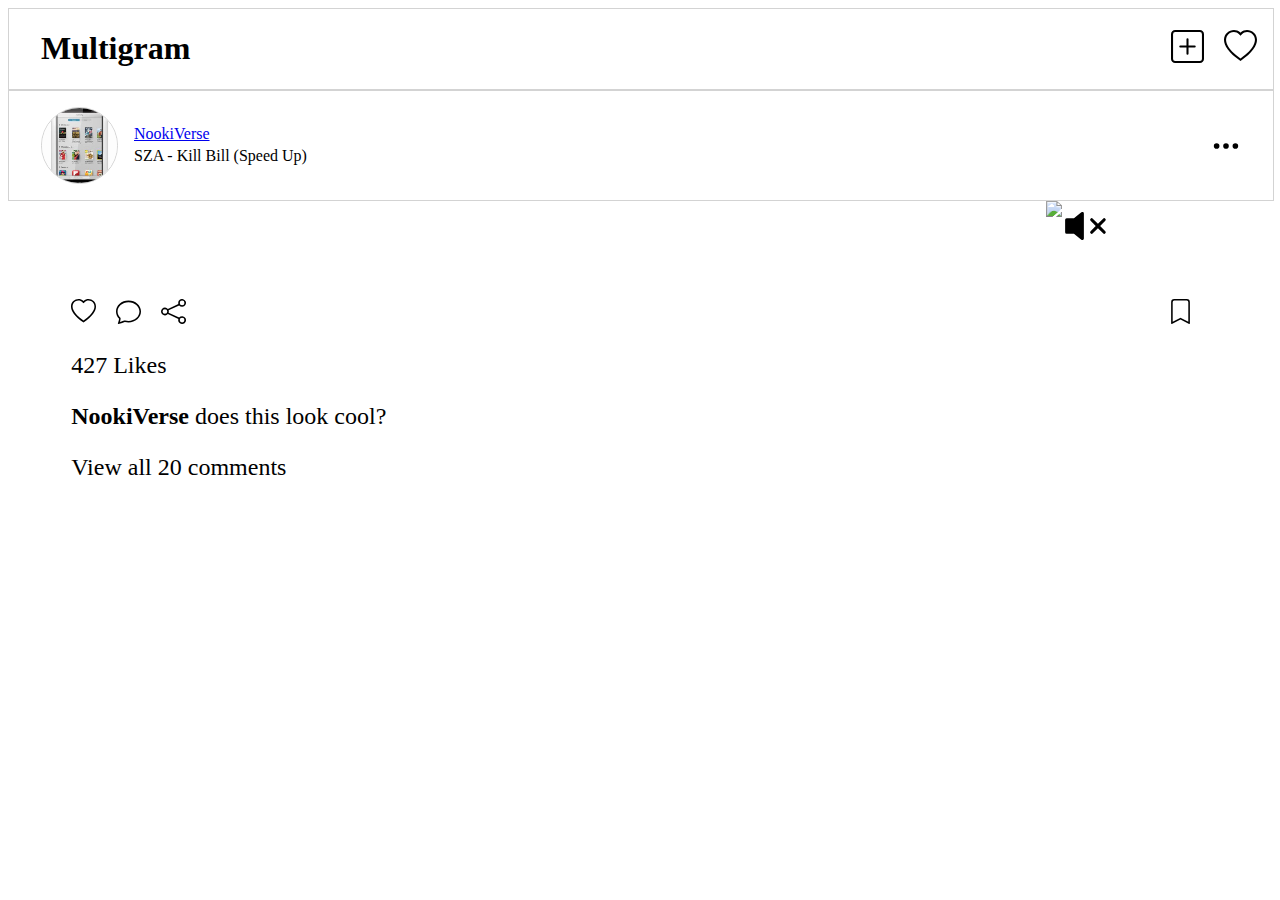
==== feed.html @ b5b0e0c5 "Merge pull request #1 from tcantello72/leek-feed-page" ====
<!DOCTYPE html>
<html lang="en">
  <head>
    <meta charset="UTF-8" />
    <meta http-equiv="X-UA-Compatible" content="IE=edge" />
    <meta name="viewport" content="width=device-width, initial-scale=1.0" />
    <link rel="stylesheet" href="style.css" />
    <title>Multigram Feed</title>
  </head>
  <body>

    <header class="navHeader">
      <h1 id = "Multigram" style="margin-left: 1em">Multigram</h1>
      <div class="headerIcons">
        <svg xmlns="http://www.w3.org/2000/svg" width="33" height="33" fill="currentColor" id= "headerIcon" class="bi bi-plus-square" viewBox="0 0 16 16">
          <path d="M14 1a1 1 0 0 1 1 1v12a1 1 0 0 1-1 1H2a1 1 0 0 1-1-1V2a1 1 0 0 1 1-1h12zM2 0a2 2 0 0 0-2 2v12a2 2 0 0 0 2 2h12a2 2 0 0 0 2-2V2a2 2 0 0 0-2-2H2z"/>
          <path d="M8 4a.5.5 0 0 1 .5.5v3h3a.5.5 0 0 1 0 1h-3v3a.5.5 0 0 1-1 0v-3h-3a.5.5 0 0 1 0-1h3v-3A.5.5 0 0 1 8 4z"/>
        </svg>
        <svg xmlns="http://www.w3.org/2000/svg" width="33" height="33" fill="currentColor" id= "headerIcon" class="bi bi-heart" viewBox="0 0 16 16">
          <path d="m8 2.748-.717-.737C5.6.281 2.514.878 1.4 3.053c-.523 1.023-.641 2.5.314 4.385.92 1.815 2.834 3.989 6.286 6.357 3.452-2.368 5.365-4.542 6.286-6.357.955-1.886.838-3.362.314-4.385C13.486.878 10.4.28 8.717 2.01L8 2.748zM8 15C-7.333 4.868 3.279-3.04 7.824 1.143c.06.055.119.112.176.171a3.12 3.12 0 0 1 .176-.17C12.72-3.042 23.333 4.867 8 15z"/>
        </svg>
      </div>
    </header>
    <main>
      <div class="feedHeader">
        <div class="feedInfo">
          <img class="feedProfileImg" src="images/nookProfilePicture.png"/>
          <div class="feedDetails">
            <p class="feedProfile"><a href="./account.html">NookiVerse</a></p>
            <p class="feedSong">SZA - Kill Bill (Speed Up)</p>
          </div>
        </div>
        <svg xmlns="http://www.w3.org/2000/svg" width="30" height="30" fill="currentColor" id="feedThreeDots" class="bi bi-three-dots" viewBox="0 0 16 16">
          <path d="M3 9.5a1.5 1.5 0 1 1 0-3 1.5 1.5 0 0 1 0 3zm5 0a1.5 1.5 0 1 1 0-3 1.5 1.5 0 0 1 0 3zm5 0a1.5 1.5 0 1 1 0-3 1.5 1.5 0 0 1 0 3z"/>
        </svg>
      </div>
      <div class="postParent">
        <img class="postPicture" src="https://picsum.photos/800/800"/>
        <div class="postMute">
          <svg xmlns="http://www.w3.org/2000/svg" width="50" height="50" fill="currentColor" class="bi bi-volume-mute-fill" viewBox="0 0 16 16">
            <path d="M6.717 3.55A.5.5 0 0 1 7 4v8a.5.5 0 0 1-.812.39L3.825 10.5H1.5A.5.5 0 0 1 1 10V6a.5.5 0 0 1 .5-.5h2.325l2.363-1.89a.5.5 0 0 1 .529-.06zm7.137 2.096a.5.5 0 0 1 0 .708L12.207 8l1.647 1.646a.5.5 0 0 1-.708.708L11.5 8.707l-1.646 1.647a.5.5 0 0 1-.708-.708L10.793 8 9.146 6.354a.5.5 0 1 1 .708-.708L11.5 7.293l1.646-1.647a.5.5 0 0 1 .708 0z"/>
          </svg>
        </div>
      </div>
      <div class="postInteractions">
        <div class="postInteractionsIcons">
          <svg xmlns="http://www.w3.org/2000/svg" width="25" height="25" fill="currentColor" id="postIcons" class="bi bi-heart" viewBox="0 0 16 16">
            <path d="m8 2.748-.717-.737C5.6.281 2.514.878 1.4 3.053c-.523 1.023-.641 2.5.314 4.385.92 1.815 2.834 3.989 6.286 6.357 3.452-2.368 5.365-4.542 6.286-6.357.955-1.886.838-3.362.314-4.385C13.486.878 10.4.28 8.717 2.01L8 2.748zM8 15C-7.333 4.868 3.279-3.04 7.824 1.143c.06.055.119.112.176.171a3.12 3.12 0 0 1 .176-.17C12.72-3.042 23.333 4.867 8 15z"/>
          </svg>

          <svg xmlns="http://www.w3.org/2000/svg" width="25" height="25" fill="currentColor" id="postIcons" class="bi bi-chat" viewBox="0 0 16 16">
            <path d="M2.678 11.894a1 1 0 0 1 .287.801 10.97 10.97 0 0 1-.398 2c1.395-.323 2.247-.697 2.634-.893a1 1 0 0 1 .71-.074A8.06 8.06 0 0 0 8 14c3.996 0 7-2.807 7-6 0-3.192-3.004-6-7-6S1 4.808 1 8c0 1.468.617 2.83 1.678 3.894zm-.493 3.905a21.682 21.682 0 0 1-.713.129c-.2.032-.352-.176-.273-.362a9.68 9.68 0 0 0 .244-.637l.003-.01c.248-.72.45-1.548.524-2.319C.743 11.37 0 9.76 0 8c0-3.866 3.582-7 8-7s8 3.134 8 7-3.582 7-8 7a9.06 9.06 0 0 1-2.347-.306c-.52.263-1.639.742-3.468 1.105z"/>
          </svg>
          <svg xmlns="http://www.w3.org/2000/svg" width="25" height="25" fill="currentColor"  id="postIcons" class="bi bi-share" viewBox="0 0 16 16">
            <path d="M13.5 1a1.5 1.5 0 1 0 0 3 1.5 1.5 0 0 0 0-3zM11 2.5a2.5 2.5 0 1 1 .603 1.628l-6.718 3.12a2.499 2.499 0 0 1 0 1.504l6.718 3.12a2.5 2.5 0 1 1-.488.876l-6.718-3.12a2.5 2.5 0 1 1 0-3.256l6.718-3.12A2.5 2.5 0 0 1 11 2.5zm-8.5 4a1.5 1.5 0 1 0 0 3 1.5 1.5 0 0 0 0-3zm11 5.5a1.5 1.5 0 1 0 0 3 1.5 1.5 0 0 0 0-3z"/>
          </svg>
        </div>
        <div class="postInteractionsBookmark">
          <svg xmlns="http://www.w3.org/2000/svg" width="25" height="25" fill="currentColor"  id="postIcons" class="bi bi-bookmark" viewBox="0 0 16 16">
            <path d="M2 2a2 2 0 0 1 2-2h8a2 2 0 0 1 2 2v13.5a.5.5 0 0 1-.777.416L8 13.101l-5.223 2.815A.5.5 0 0 1 2 15.5V2zm2-1a1 1 0 0 0-1 1v12.566l4.723-2.482a.5.5 0 0 1 .554 0L13 14.566V2a1 1 0 0 0-1-1H4z"/>
          </svg>
        </div>
      </div>
      <div class="postDetails">
        <p>427 Likes</p>
        <p><strong>NookiVerse</strong> does this look cool?</p>
        <p>View all 20 comments</p>
      </div>



    </main>

    <script src="script.js"></script>
  </body>
</html>
---- style.css ----
body
    {
        background-color: white;
    }

input
    {
        padding-left: 10px;
        padding-right: 10px;
        padding-top: 5px;
        padding-bottom: 5px;
    }

button
    {
        padding-left: 10px;
        padding-right: 10px;
        padding-top: 10px;
        padding-bottom: 10px;
    }

#login
    {
        display: flex;
        flex-direction: column;
        flex-wrap: wrap;
        justify-content: space-around;
        align-content: center;
        margin-top: 5px;
        margin-bottom: 5px;
        margin-left: 5px;
        margin-right: 5px;
    }

#Multigram
    {
        font-family: cursive;
        text-align: center;
    }

#login-button
    {
        background-color : #00bfff;
        color: white;
    }
.navHeader
    {
        display: flex;
        justify-content: space-between;
        align-items: center;
        width: 100%;
        border: 1px solid lightgrey;

    }
#headerIcon
    {
        margin-right: 1em;
    }
.feedHeader
    {
        width: 100%;
        display: flex;
        flex-direction: row;
        justify-content: space-between;
        border: 1px solid lightgrey;
        padding: 1em 0 1em 0;

    }
.feedProfileImg
    {
        width: 75px;
        height: 75px;
        border-radius: 50%;
        object-fit: cover;
        border: 1px solid lightgrey;
        margin-right: 1em;
        margin-left: 2em;
    }
.feedInfo
    {
        display: flex;
        flex-direction: row;
        justify-content: space-evenly;
        align-items: center;
    }
.feedDetails
    {
        display: flex;
        flex-direction: column;
        justify-content: space-around;
    }
.feedSong
    {
        margin: 2px 0;
    }
.feedProfile
    {
        margin: 2px 0;
    }
#feedThreeDots{
    display: flex;
    margin: 1.5em 2em 0 0;
    /*justify-content: center;*/
    /*align-items: center;*/
}
.postParent{
    display: flex;
    flex-direction: row;
    justify-content: end;
    margin-right: 10em;
}
.postMute{
    display: flex;
    flex-direction: row;
    align-items: flex-end;
}
.postInteractions{
    display: flex;
    flex-direction: row;
    justify-content: space-between;
    align-items: center;
    width: 90%;
    margin-top: 3em;
    margin-right: auto;
    margin-left: auto;
}

#postIcons{
    margin-right: 1em;
}
.postDetails{
    width: 90%;
    margin-right: auto;
    margin-left: auto;
    font-size: 1.5rem;
    margin-bottom: 1em;
}
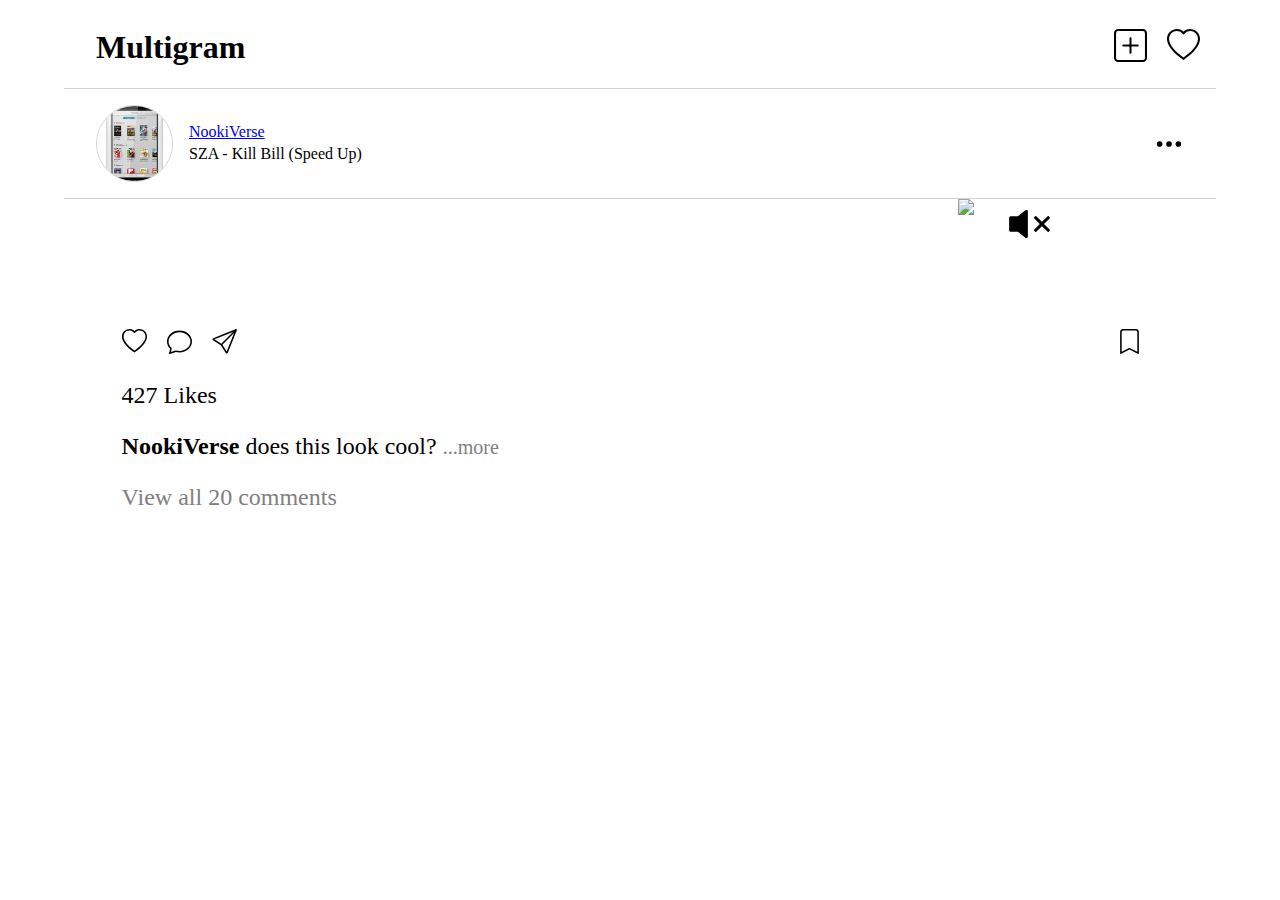
==== commit bd432470: "small changes and upgrades to feed page details" ====
--- a/feed.html
+++ b/feed.html
@@ -37,7 +37,7 @@
       <div class="postParent">
         <img class="postPicture" src="https://picsum.photos/800/800"/>
         <div class="postMute">
-          <svg xmlns="http://www.w3.org/2000/svg" width="50" height="50" fill="currentColor" class="bi bi-volume-mute-fill" viewBox="0 0 16 16">
+          <svg xmlns="http://www.w3.org/2000/svg" width="50" height="50" fill="currentColor"  id="mute" class="bi bi-volume-mute-fill" viewBox="0 0 16 16">
             <path d="M6.717 3.55A.5.5 0 0 1 7 4v8a.5.5 0 0 1-.812.39L3.825 10.5H1.5A.5.5 0 0 1 1 10V6a.5.5 0 0 1 .5-.5h2.325l2.363-1.89a.5.5 0 0 1 .529-.06zm7.137 2.096a.5.5 0 0 1 0 .708L12.207 8l1.647 1.646a.5.5 0 0 1-.708.708L11.5 8.707l-1.646 1.647a.5.5 0 0 1-.708-.708L10.793 8 9.146 6.354a.5.5 0 1 1 .708-.708L11.5 7.293l1.646-1.647a.5.5 0 0 1 .708 0z"/>
           </svg>
         </div>
@@ -51,8 +51,8 @@
           <svg xmlns="http://www.w3.org/2000/svg" width="25" height="25" fill="currentColor" id="postIcons" class="bi bi-chat" viewBox="0 0 16 16">
             <path d="M2.678 11.894a1 1 0 0 1 .287.801 10.97 10.97 0 0 1-.398 2c1.395-.323 2.247-.697 2.634-.893a1 1 0 0 1 .71-.074A8.06 8.06 0 0 0 8 14c3.996 0 7-2.807 7-6 0-3.192-3.004-6-7-6S1 4.808 1 8c0 1.468.617 2.83 1.678 3.894zm-.493 3.905a21.682 21.682 0 0 1-.713.129c-.2.032-.352-.176-.273-.362a9.68 9.68 0 0 0 .244-.637l.003-.01c.248-.72.45-1.548.524-2.319C.743 11.37 0 9.76 0 8c0-3.866 3.582-7 8-7s8 3.134 8 7-3.582 7-8 7a9.06 9.06 0 0 1-2.347-.306c-.52.263-1.639.742-3.468 1.105z"/>
           </svg>
-          <svg xmlns="http://www.w3.org/2000/svg" width="25" height="25" fill="currentColor"  id="postIcons" class="bi bi-share" viewBox="0 0 16 16">
-            <path d="M13.5 1a1.5 1.5 0 1 0 0 3 1.5 1.5 0 0 0 0-3zM11 2.5a2.5 2.5 0 1 1 .603 1.628l-6.718 3.12a2.499 2.499 0 0 1 0 1.504l6.718 3.12a2.5 2.5 0 1 1-.488.876l-6.718-3.12a2.5 2.5 0 1 1 0-3.256l6.718-3.12A2.5 2.5 0 0 1 11 2.5zm-8.5 4a1.5 1.5 0 1 0 0 3 1.5 1.5 0 0 0 0-3zm11 5.5a1.5 1.5 0 1 0 0 3 1.5 1.5 0 0 0 0-3z"/>
+          <svg xmlns="http://www.w3.org/2000/svg" width="25" height="25" fill="currentColor" class="bi bi-send" viewBox="0 0 16 16">
+            <path d="M15.854.146a.5.5 0 0 1 .11.54l-5.819 14.547a.75.75 0 0 1-1.329.124l-3.178-4.995L.643 7.184a.75.75 0 0 1 .124-1.33L15.314.037a.5.5 0 0 1 .54.11ZM6.636 10.07l2.761 4.338L14.13 2.576 6.636 10.07Zm6.787-8.201L1.591 6.602l4.339 2.76 7.494-7.493Z"/>
           </svg>
         </div>
         <div class="postInteractionsBookmark">
@@ -63,8 +63,8 @@
       </div>
       <div class="postDetails">
         <p>427 Likes</p>
-        <p><strong>NookiVerse</strong> does this look cool?</p>
-        <p>View all 20 comments</p>
+        <p><strong>NookiVerse</strong> does this look cool? <small style="color: grey;">...more</small></p>
+        <p style="color: grey;">View all 20 comments</p>
       </div>
 
 
--- a/style.css
+++ b/style.css
@@ -1,6 +1,9 @@
 body
     {
         background-color: white;
+        width: 90%;
+        margin-left: auto;
+        margin-right: auto;
     }
 
 input
@@ -49,7 +52,7 @@
         justify-content: space-between;
         align-items: center;
         width: 100%;
-        border: 1px solid lightgrey;
+        border-bottom: 1px solid lightgrey;
 
     }
 #headerIcon
@@ -62,7 +65,7 @@
         display: flex;
         flex-direction: row;
         justify-content: space-between;
-        border: 1px solid lightgrey;
+        border-bottom: 1px solid lightgrey;
         padding: 1em 0 1em 0;
 
     }
@@ -120,7 +123,7 @@
     justify-content: space-between;
     align-items: center;
     width: 90%;
-    margin-top: 3em;
+    margin-top: 5em;
     margin-right: auto;
     margin-left: auto;
 }
@@ -134,4 +137,8 @@
     margin-left: auto;
     font-size: 1.5rem;
     margin-bottom: 1em;
+
+}
+#mute{
+    margin-left: 2em;
 }